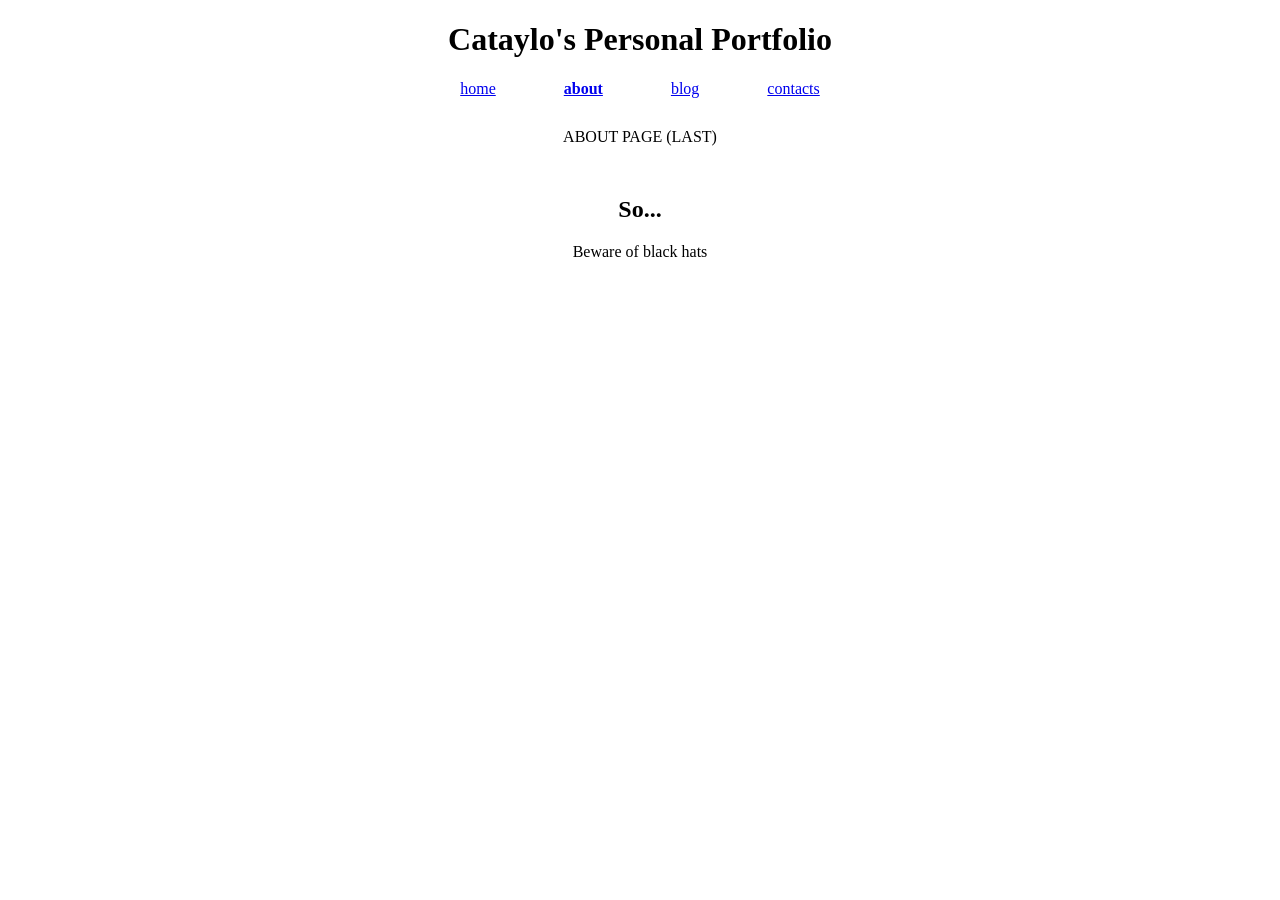
==== about.html @ a468278e "Added templates for homepage and contacts" ====
<!DOCTYPE html>
<html>
    <head>
        <meta charset="utf-8" lang="en-US">
        <title>CATAYLO'S PERSONAL INFO: ABOUT ME</title>
        <link rel="stylesheet" href="styles.css">
    </head>

    <body>

         <header style="text-align: center;">

            <h1 >Cataylo's Personal Portfolio</h1>
            <a href="index.html" class="navigation">home</a>
            <a href="about.html" class="navigation" style="font-weight: bold;"">about</a>
            <a href="blog.html" class="navigation">blog</a>
            <a href="contact.html" class="navigation">contacts</a>
            
        </header>



        <section id="about">
            ABOUT PAGE (LAST)        
        </section>



        <footer style="text-align: center;">

            <h2>So...</h2>
            <p>Beware of black hats</p>

        </footer>

        <script src="script.js"></script>
    </body>
</html>
---- styles.css ----
#anreabethClone {
    padding: 20px;
}



.submit {
    text-align: left;
}
.navigation {
    padding: 0 32px 0 32px;
}
.intro-text {
    text-align: center; 
    text-justify: inter-word;
    width: 500px;
    margin: 0 auto;
}


form {
    width:min-content;
    margin:0 auto;
}
ul {
    margin: auto 0;
    display: inline-block;
    text-align: left;
}
section {
    text-align: center; 
    padding: 30px;
}
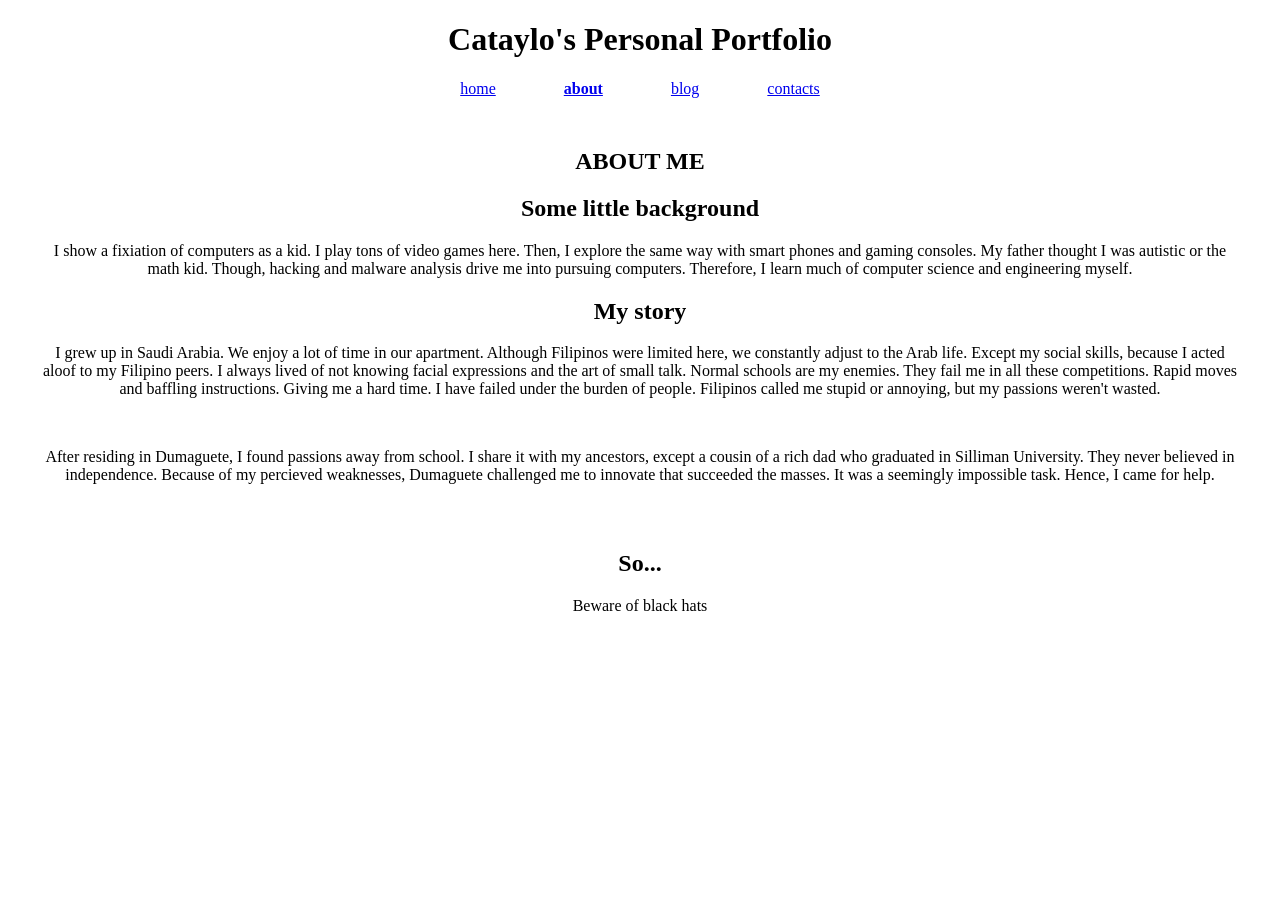
==== commit 45c54042: "Created the structure of the website" ====
--- a/about.html
+++ b/about.html
@@ -21,9 +21,16 @@
 
 
         <section id="about">
-            ABOUT PAGE (LAST)        
+            <h1> ABOUT ME </h1>
+
+            <h2>Some little background</h2>
+            <p>I show a fixiation of computers as a kid. I play tons of video games here. Then, I explore the same way with smart phones and gaming consoles. My father thought I was autistic or the math kid. Though, hacking and malware analysis drive me into pursuing computers. Therefore, I learn much of computer science and engineering myself.</p>    
+            
+            <h2>My story</h2>
+            <p>I grew up in Saudi Arabia. We enjoy a lot of time in our apartment. Although Filipinos were limited here, we constantly adjust to the Arab life. Except my social skills, because I acted aloof to my Filipino peers. I always lived of not knowing facial expressions and the art of small talk. Normal schools are my enemies. They fail me in all these competitions. Rapid moves and baffling instructions. Giving me a hard time. I have failed under the burden of people. Filipinos called me stupid or annoying, but my passions weren't wasted.</p>
+            <br>
+            <p>After residing in Dumaguete, I found passions away from school. I share it with my ancestors, except a cousin of a rich dad who graduated in Silliman University. They never believed in independence. Because of my percieved weaknesses, Dumaguete challenged me to innovate that succeeded the masses. It was a seemingly impossible task. Hence, I came for help.</p>
         </section>
-
 
 
         <footer style="text-align: center;">
--- a/styles.css
+++ b/styles.css
@@ -1,5 +1,10 @@
 #anreabethClone {
     padding: 20px;
+}
+#blog-lists {
+    text-align: justify;
+    width: 600px;
+    margin: 0 auto;
 }
 
 
@@ -16,9 +21,18 @@
     width: 500px;
     margin: 0 auto;
 }
+.align-button {
+    text-align: right;
+}
+.blog-post {
+    text-align: left;
+}
+.blog-content {
+    height: 100px;
+}
 
 
-form {
+form { 
     width:min-content;
     margin:0 auto;
 }
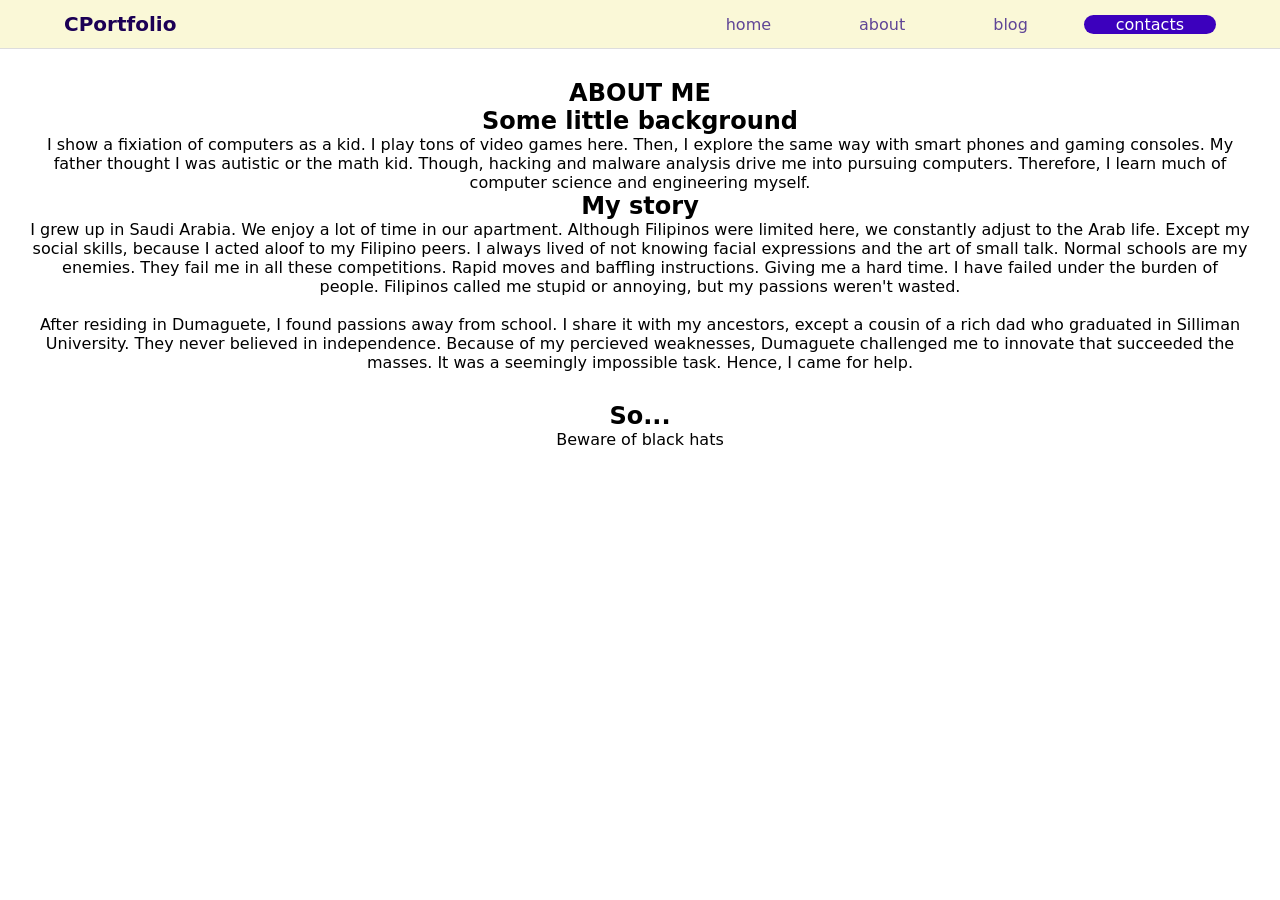
==== commit 165d09f3: "styling part 1" ====
--- a/about.html
+++ b/about.html
@@ -8,14 +8,18 @@
 
     <body>
 
-         <header style="text-align: center;">
-
-            <h1 >Cataylo's Personal Portfolio</h1>
-            <a href="index.html" class="navigation">home</a>
-            <a href="about.html" class="navigation" style="font-weight: bold;"">about</a>
-            <a href="blog.html" class="navigation">blog</a>
-            <a href="contact.html" class="navigation">contacts</a>
-            
+        <header>
+            <div class="container">
+                <h1>CPortfolio</h1>
+                <nav>
+                    <ul>
+                        <li><a href="index.html" class="navigation">home</a></li>
+                        <li><a href="about.html" class="navigation about">about</a></li>
+                        <li><a href="blog.html" class="navigation">blog</a></li>
+                        <li><a href="contact.html" class="navigation" id="contact-button">contacts</a></li>
+                    </ul>  
+                </nav>
+            </div>  
         </header>
 
 
--- a/styles.css
+++ b/styles.css
@@ -1,3 +1,5 @@
+/* Initials */
+
 #anreabethClone {
     padding: 20px;
 }
@@ -6,21 +8,13 @@
     width: 600px;
     margin: 0 auto;
 }
-
-
-
 .submit {
     text-align: left;
 }
 .navigation {
     padding: 0 32px 0 32px;
 }
-.intro-text {
-    text-align: center; 
-    text-justify: inter-word;
-    width: 500px;
-    margin: 0 auto;
-}
+
 .align-button {
     text-align: right;
 }
@@ -45,3 +39,111 @@
     text-align: center; 
     padding: 30px;
 }
+
+/* Main */
+* {
+    box-sizing: border-box;
+    margin: 0;
+    padding: 0;
+    font-family: system-ui, -apple-system, BlinkMacSystemFont, 'Segoe UI', Roboto, Oxygen, Ubuntu, Cantarell, 'Open Sans', 'Helvetica Neue', sans-serif;
+}
+
+.container {
+    box-sizing: border-box;
+    width: 90%;
+    max-width: 1200px;
+    max-height: fit-content;
+    margin: auto;
+    height: 3rem;
+}
+header .container {
+    display: flex;
+    justify-content: space-between;
+    align-items: center;
+}
+header {
+    background: #faf8d7;
+    border-bottom: 1px solid #ddd;
+    padding: 0;
+}
+
+header h1 {
+    color: #1b0055;
+    font-size: 1.25rem;
+}
+
+nav {
+    
+}
+nav ul {
+    list-style: none;
+    display: flex;
+    gap: 1.5rem;
+    font-weight: 500;
+    justify-content: flex-end;
+    padding: 1rem 0;
+}
+
+nav a 
+{
+    
+    padding: 500px;
+    height:max-content;
+    text-decoration: none;
+    color: #5f4596;
+}
+nav a:hover 
+{
+    text-decoration: none;
+    color: #8760db;
+    
+}
+nav a:active 
+{
+    text-decoration: none;
+    color: #4500d8;
+}
+#contact-button {
+    text-decoration: none;
+    background-color: #3c00bd;
+    border-radius: 20px;
+    height: 200px;
+    color: white;
+    padding: 0 auto;
+}
+#contact-button:hover {
+    text-decoration: none;
+    background-color: #5100ff;
+    border-radius: 20px;
+    color: rgb(255, 255, 255);
+    padding: 0 auto;
+}
+
+.homepage {
+    text-align: center;
+    padding: 0;
+}
+.intro-text {
+    background-color: #fffa9a;
+    text-align: center; 
+    padding: 10px;
+    margin: 0 auto;
+}
+.intro-content {
+    background-color: rgb(255, 255, 225);
+    display: flex;
+    flex-direction: column-reverse;
+    gap: 2rem;
+    text-align: justify;
+    text-justify: inter-word;
+    padding: 100px 0;
+    align-items: center;
+}
+.short-intro {
+    width: 400px;
+    display: flex;
+    flex-direction: row;
+}
+.profile-pic {
+    border-radius: 999px;
+}
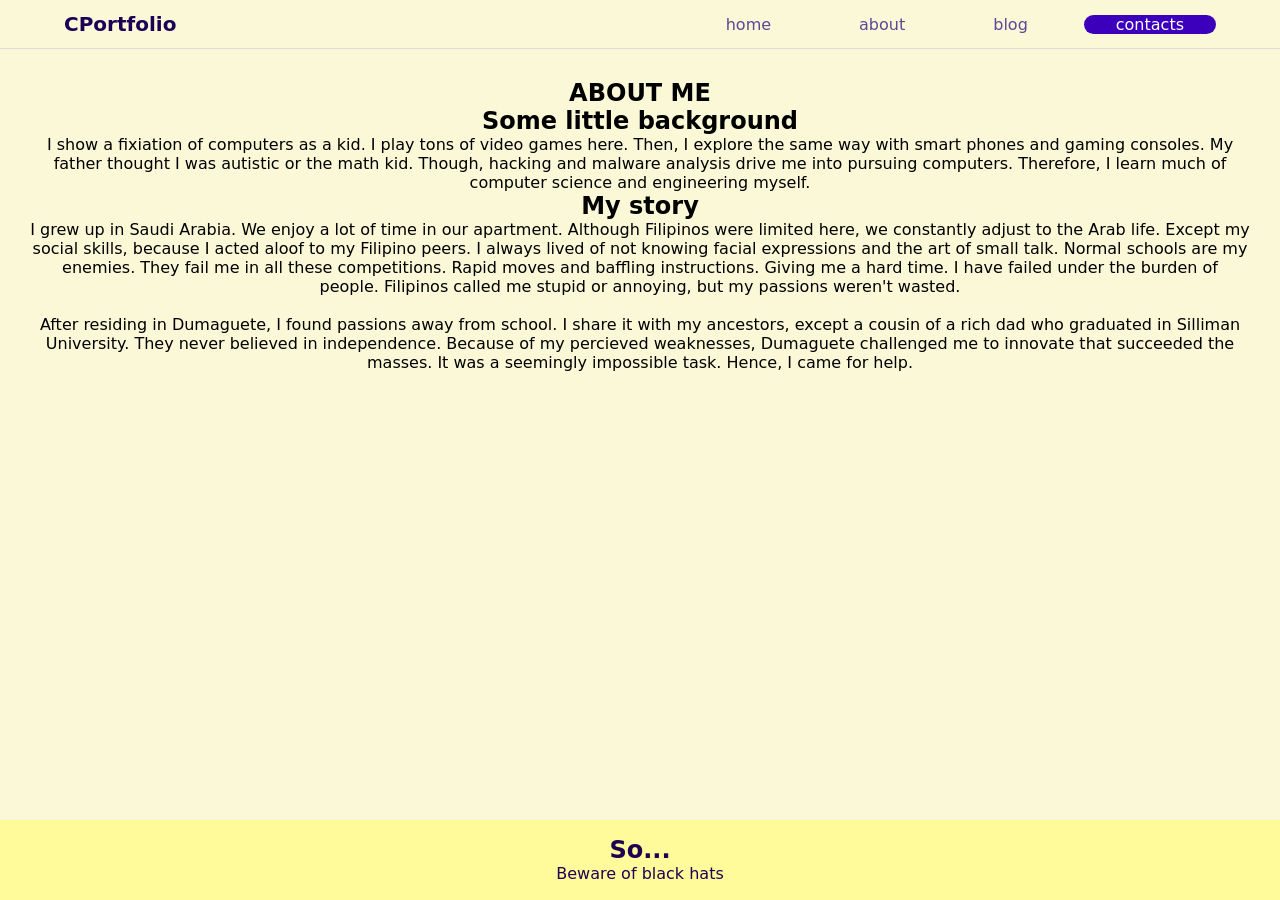
==== commit 1456abbb: "I NEED TO TWEAK MY STYLE! LOOKS TOO SIMPLE." ====
--- a/about.html
+++ b/about.html
@@ -37,11 +37,11 @@
         </section>
 
 
-        <footer style="text-align: center;">
-
+        <footer>
+          <div class="container">
             <h2>So...</h2>
             <p>Beware of black hats</p>
-
+          </div>
         </footer>
 
         <script src="script.js"></script>
--- a/styles.css
+++ b/styles.css
@@ -1,3 +1,5 @@
+/* WARNING: THIS IS THE HARDEST PART OF WEB DEVELOPMENT*/
+
 /* Initials */
 
 #anreabethClone {
@@ -47,6 +49,9 @@
     padding: 0;
     font-family: system-ui, -apple-system, BlinkMacSystemFont, 'Segoe UI', Roboto, Oxygen, Ubuntu, Cantarell, 'Open Sans', 'Helvetica Neue', sans-serif;
 }
+body {
+    background: #faf8d7;
+}
 
 .container {
     box-sizing: border-box;
@@ -56,6 +61,10 @@
     margin: auto;
     height: 3rem;
 }
+
+
+
+
 header .container {
     display: flex;
     justify-content: space-between;
@@ -72,9 +81,6 @@
     font-size: 1.25rem;
 }
 
-nav {
-    
-}
 nav ul {
     list-style: none;
     display: flex;
@@ -86,7 +92,6 @@
 
 nav a 
 {
-    
     padding: 500px;
     height:max-content;
     text-decoration: none;
@@ -124,7 +129,7 @@
     padding: 0;
 }
 .intro-text {
-    background-color: #fffa9a;
+    background: #fffa9a;
     text-align: center; 
     padding: 10px;
     margin: 0 auto;
@@ -132,18 +137,53 @@
 .intro-content {
     background-color: rgb(255, 255, 225);
     display: flex;
-    flex-direction: column-reverse;
+    flex-direction: row;
     gap: 2rem;
     text-align: justify;
     text-justify: inter-word;
     padding: 100px 0;
     align-items: center;
 }
-.short-intro {
-    width: 400px;
-    display: flex;
-    flex-direction: row;
-}
 .profile-pic {
     border-radius: 999px;
+    box-shadow: 10px 10px 0 gold;
 }
+.whoami {
+    display: flex;
+    justify-content: space-between;
+    max-width: 1200px;
+    width: 200%;
+    gap: 4rem;
+    margin: 0 auto;
+}
+.whoami-text {
+    margin: auto 0;
+}
+
+.intro-skill-set {
+    padding-bottom: 2.5rem;
+    background: #fff28f;
+    padding: 0 auto;
+}
+
+.intro-skill-set ul{
+    list-style: none;
+    gap: 3rem;
+    display: flex;
+    margin: 0 auto;
+    height:max-content;
+    
+}
+footer {
+    background:#fffa9a;
+    color: #1e0052;
+    text-align: center;
+    padding: 1rem;
+    bottom: 0;
+    margin-top: 2rem;
+    height: 5rem;
+    width: 100%;
+    align-items: center;
+    justify-content: center;
+    position: fixed;
+}
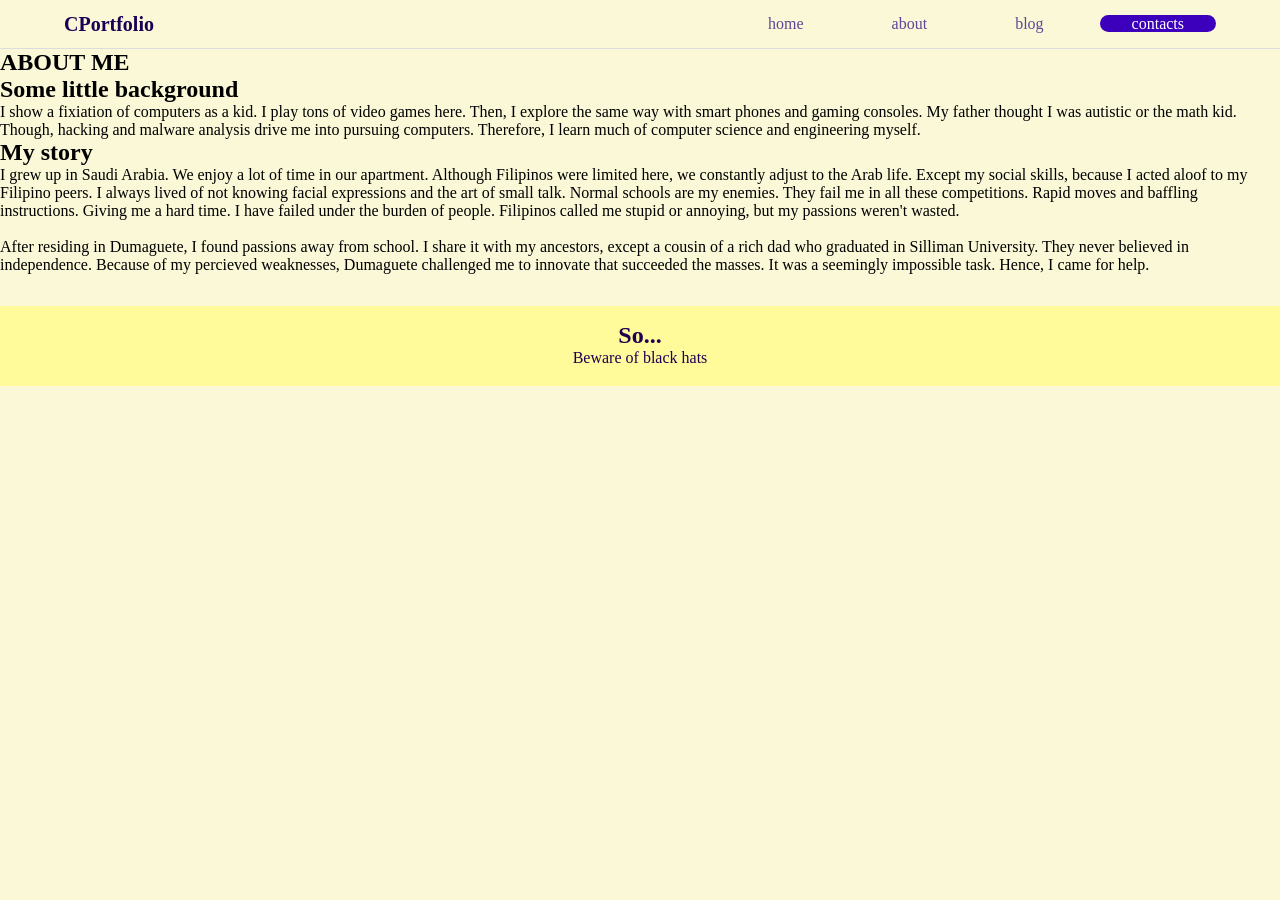
==== commit 604a9470: "Updated blog design" ====
--- a/about.html
+++ b/about.html
@@ -2,7 +2,7 @@
 <html>
     <head>
         <meta charset="utf-8" lang="en-US">
-        <title>CATAYLO'S PERSONAL INFO: ABOUT ME</title>
+        <title>CPORTFOLIO: ABOUT ME</title>
         <link rel="stylesheet" href="styles.css">
     </head>
 
@@ -44,6 +44,6 @@
           </div>
         </footer>
 
-        <script src="script.js"></script>
+        <script></script>
     </body>
 </html>
--- a/styles.css
+++ b/styles.css
@@ -5,54 +5,27 @@
 #anreabethClone {
     padding: 20px;
 }
-#blog-lists {
-    text-align: justify;
-    width: 600px;
-    margin: 0 auto;
-}
-.submit {
-    text-align: left;
-}
-.navigation {
-    padding: 0 32px 0 32px;
-}
-
-.align-button {
-    text-align: right;
-}
-.blog-post {
-    text-align: left;
-}
-.blog-content {
-    height: 100px;
-}
-
-
-form { 
-    width:min-content;
-    margin:0 auto;
-}
+
 ul {
     margin: auto 0;
     display: inline-block;
     text-align: left;
 }
-section {
-    text-align: center; 
-    padding: 30px;
-}
+
 
 /* Main */
 * {
     box-sizing: border-box;
     margin: 0;
     padding: 0;
-    font-family: system-ui, -apple-system, BlinkMacSystemFont, 'Segoe UI', Roboto, Oxygen, Ubuntu, Cantarell, 'Open Sans', 'Helvetica Neue', sans-serif;
-}
+}
+
 body {
     background: #faf8d7;
-}
-
+    font-family: 'JetBrains Mono'
+}
+
+/*HOME (index.html)*/
 .container {
     box-sizing: border-box;
     width: 90%;
@@ -62,8 +35,9 @@
     height: 3rem;
 }
 
-
-
+.navigation {
+    padding: 0 32px 0 32px;
+}
 
 header .container {
     display: flex;
@@ -185,5 +159,176 @@
     width: 100%;
     align-items: center;
     justify-content: center;
-    position: fixed;
-}+    /* position: absolute; */
+}
+
+/* CONTACTS */
+
+.contact-ui {
+    background-color:white;
+    width: 300px;
+    margin: 0 auto;
+    padding: 1.5rem;
+    border-radius:  20px;
+    box-shadow: 10px 10px 0 rgb(149, 146, 90);
+}
+.contact-ui h1{
+    text-align: center;
+}
+.contact {
+    display: block;
+    padding: 3rem;
+}
+.submit {
+    text-align: center;
+    display: block;
+    padding: 1em 0;
+}
+
+#lubot {
+    margin: 1rem 0 0 0;
+    appearance: none;
+    border: 1px solid rgb(192, 192, 192);
+    width: 90%;
+    background-color: white;
+    padding: 5px;
+    font-family: 'JetBrains Mono';
+    font-size: 16px;
+}
+
+#lubot:hover {
+    background-color: #fff8bf8a;
+    cursor: pointer;
+}
+
+#lubot:active {
+    background-color: #fff082;
+    cursor: pointer;
+}
+
+#message {
+    margin: 0.5rem 0 0 0;   
+}
+
+form {
+    display: flex;
+    flex-direction: column;
+    margin: 0 auto;
+}
+label {
+    text-align: center;
+    padding: 0.5rem 0;
+}
+input {
+    padding: 0.3em;
+}
+
+/* for contact-links */
+.contact-links {
+    width: 300px;
+    margin: 3rem auto;
+    
+}
+
+.contact-profiles {
+    list-style-type: none;
+    display: flex;
+    gap: 2em;
+    align-items: center;
+    justify-content: center;
+    margin: 1.5em 0;
+}
+
+.contact-image {
+    border-radius: 5em;
+}
+
+.whoareyou:link {
+    color:#1b0055;
+    text-decoration: none;
+}
+
+#true-email {
+    margin: 1em;
+    border-radius: 1rem;
+}
+
+fieldset {
+    background-color: #bea0ff;
+    text-align: center;
+    border: none;
+    border-radius: 2rem;
+    box-shadow: 10px 10px 0 #3000985d;
+}
+legend {
+    margin: 0 auto;
+    color:#1e0052;
+    background-color:#faf8d7;
+    padding: 5px;
+    font-weight: 600;
+    border-radius:  5rem;
+    border: 2px solid #1e0052;
+}
+span {
+    background-color:#faf8d7;
+    padding: 7.5px;
+    border-radius: 5rem;
+    font-size: 16px;
+}
+
+/* BLOGS */
+
+
+
+
+#read-blog  {
+    appearance: none;
+    background: #fffef5;
+    border: none;
+    cursor: pointer;
+    color:#9e8d51;
+    margin-top: 0.5em;
+    font-size: 1em;
+    font-family: 'JetBrains Mono';
+}
+
+#read-blog:hover{
+    color:rgb(206, 186, 95)
+}
+
+
+#blog-lists {
+    text-align: justify;
+    width: 600px;
+    margin: 3rem auto;
+}
+
+.reader {
+    text-align: center;
+}
+.blog-post {
+    text-align: left;
+}
+.blog-content {
+    height: 100px;
+}
+.blog-page {
+    background-color: #fffef5;
+    margin: 3rem 0;
+    padding: 2rem;
+    box-shadow: 10px 10px 0 #726842;
+}
+.blog-page p {
+    padding: 1rem 0 0 0;
+}
+.category {
+    font-weight: 500;
+    text-decoration: underline;
+    margin: auto 0;
+}
+article {
+    display: flex;
+    justify-content: space-between;
+}
+
+
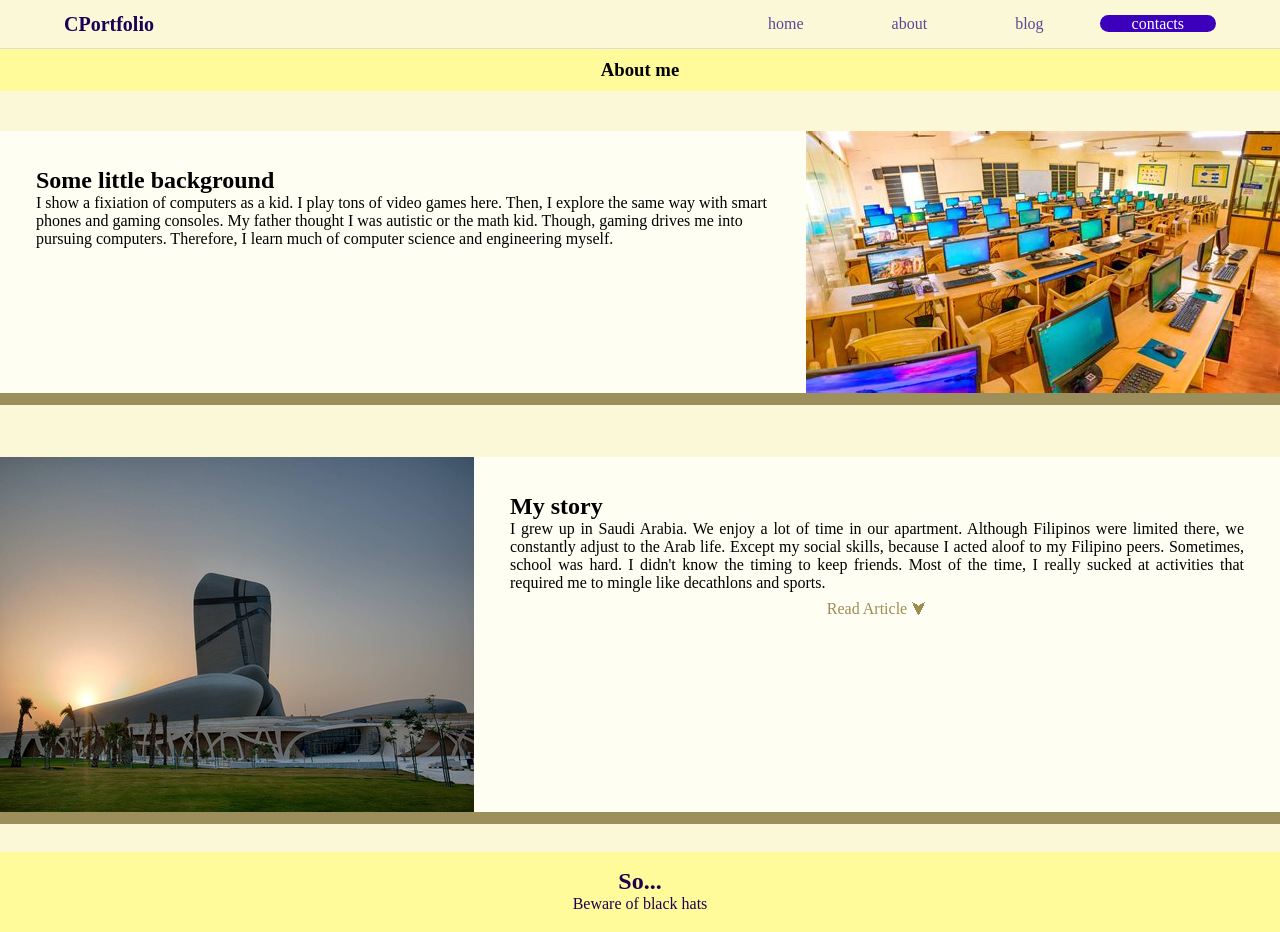
==== commit a470277a: "Improved about page design" ====
--- a/about.html
+++ b/about.html
@@ -1,7 +1,8 @@
 <!DOCTYPE html>
-<html>
+<html lang="en">
     <head>
-        <meta charset="utf-8" lang="en-US">
+        <meta charset="UTF-8" />
+        <meta name="viewport" content="width=device-width, initial-scale=1.0" />
         <title>CPORTFOLIO: ABOUT ME</title>
         <link rel="stylesheet" href="styles.css">
     </head>
@@ -25,15 +26,90 @@
 
 
         <section id="about">
-            <h1> ABOUT ME </h1>
+            <section class="intro-text">
+                <h1> About me </h1>
+            </section>
+            
+            <div class="background-profile">
+                <div class="personal-background">
+                    <h2>Some little background</h2>
 
-            <h2>Some little background</h2>
-            <p>I show a fixiation of computers as a kid. I play tons of video games here. Then, I explore the same way with smart phones and gaming consoles. My father thought I was autistic or the math kid. Though, hacking and malware analysis drive me into pursuing computers. Therefore, I learn much of computer science and engineering myself.</p>    
-            
-            <h2>My story</h2>
-            <p>I grew up in Saudi Arabia. We enjoy a lot of time in our apartment. Although Filipinos were limited here, we constantly adjust to the Arab life. Except my social skills, because I acted aloof to my Filipino peers. I always lived of not knowing facial expressions and the art of small talk. Normal schools are my enemies. They fail me in all these competitions. Rapid moves and baffling instructions. Giving me a hard time. I have failed under the burden of people. Filipinos called me stupid or annoying, but my passions weren't wasted.</p>
-            <br>
-            <p>After residing in Dumaguete, I found passions away from school. I share it with my ancestors, except a cousin of a rich dad who graduated in Silliman University. They never believed in independence. Because of my percieved weaknesses, Dumaguete challenged me to innovate that succeeded the masses. It was a seemingly impossible task. Hence, I came for help.</p>
+                    <p>
+                        I show a fixiation of computers as a kid. 
+                        I play tons of video games here. Then, I 
+                        explore the same way with smart phones and
+                        gaming consoles. My father thought I was
+                        autistic or the math kid. Though, gaming 
+                        drives me into pursuing computers. Therefore, 
+                        I learn much of computer science and engineering 
+                        myself.
+                    </p>    
+                </div>
+                <img class="ComputerLab" src="images/AboutPage/ComputerLab.jpg" />   
+            </div>
+
+            <div class="background-profile" style="margin-top: 4rem;">
+                <img 
+                    class="ComputerLab" 
+                    id="Linux" 
+                    src="images/AboutPage/SaudiArabia.jpg"  
+                    onclick="changeImage()"
+                /> 
+                <div class="personal-background">
+                    <h2>My story</h2>
+                    <p style="text-align: justify;">
+                        I grew up in Saudi Arabia. We enjoy a 
+                        lot of time in our apartment. Although 
+                        Filipinos were limited there, we constantly 
+                        adjust to the Arab life. Except my social 
+                        skills, because I acted aloof to my Filipino 
+                        peers. Sometimes, school was hard.
+                        I didn't know the timing to keep friends. 
+                        Most of the time, I really sucked at activities
+                        that required me to mingle like decathlons
+                        and sports.
+        
+                    </p>
+                    
+                    <p class="narrative">
+                        Meanwhile, the lack of filipino 
+                        contact lead me into immersing technology.
+                        Playing video games and solving math
+                        problems became my forte. Innovating
+                        was way more than just working my butt
+                        of to succeed in school.
+                    </p>
+                    
+                    <p class="narrative">
+                        Arriving in Dumaguete came with more challenges.
+                        At first, it was Silliman. Because of my social 
+                        challenges, my classmate ignored me or talked behind
+                        my back. Although, I was doing decent here, I 
+                        couldn't bare the load. So I kept transferring
+                        school to school. Next came with college. I was
+                        baffled by the obsolete instructions of my professors.
+                        Despite my efforts, they reward me less: low grades
+                        and no year-end awards.
+                    </p>
+                    
+                    <p class="narrative">
+                        My cousins never believed me. School performance 
+                        matters for them. After enduring the harsh treatments
+                        of the four University horsemen, I made a deal.
+                        If I innovate something beyond school and they love it,
+                        I would've won.
+                    </p>
+                    
+                    <p class="narrative">
+                        Now, it's up to you to respond for help. The more we
+                        worked together, the more we can teach the Universities
+                        a lesson. In the meantime, I'll just study and chill.
+                    </p>
+                    <div class='reader'>
+                        <button onclick='showContent()' class="readme" id="read-blog">Read Article ⮟</button>
+                    </div>
+                </div>
+            </div> 
         </section>
 
 
@@ -44,6 +120,6 @@
           </div>
         </footer>
 
-        <script></script>
+        <script src="scripts/about.js"></script>
     </body>
 </html>
--- a/styles.css
+++ b/styles.css
@@ -277,10 +277,6 @@
 }
 
 /* BLOGS */
-
-
-
-
 #read-blog  {
     appearance: none;
     background: #fffef5;
@@ -331,4 +327,42 @@
     justify-content: space-between;
 }
 
-
+/* ABOUT PAGE */
+
+@media (max-width: 800px) {
+    .background-profile {
+        display: flex;
+        flex-direction: row;
+        flex-wrap: wrap;
+        width: 60%;
+        max-width: max-content;
+        margin: 40px auto;
+    }
+    .ComputerLab {
+        object-fit: fill;
+        width: 1200px;
+    }
+}
+
+.background-profile {
+    display: flex;
+    flex-direction: row;
+    flex-wrap: unwrap;
+    width: 100%;
+    max-width: max-content;
+    margin: 40px auto;
+    box-shadow: 0 0.75rem #9d8f5c;
+}
+.personal-background {
+    background-color: #fffef2;
+    padding: 2.25rem;
+}
+.ComputerLab {
+    object-fit: cover;
+}
+
+.narrative {
+    margin: 15px 0;
+    text-align: justify;
+    display: none;
+}
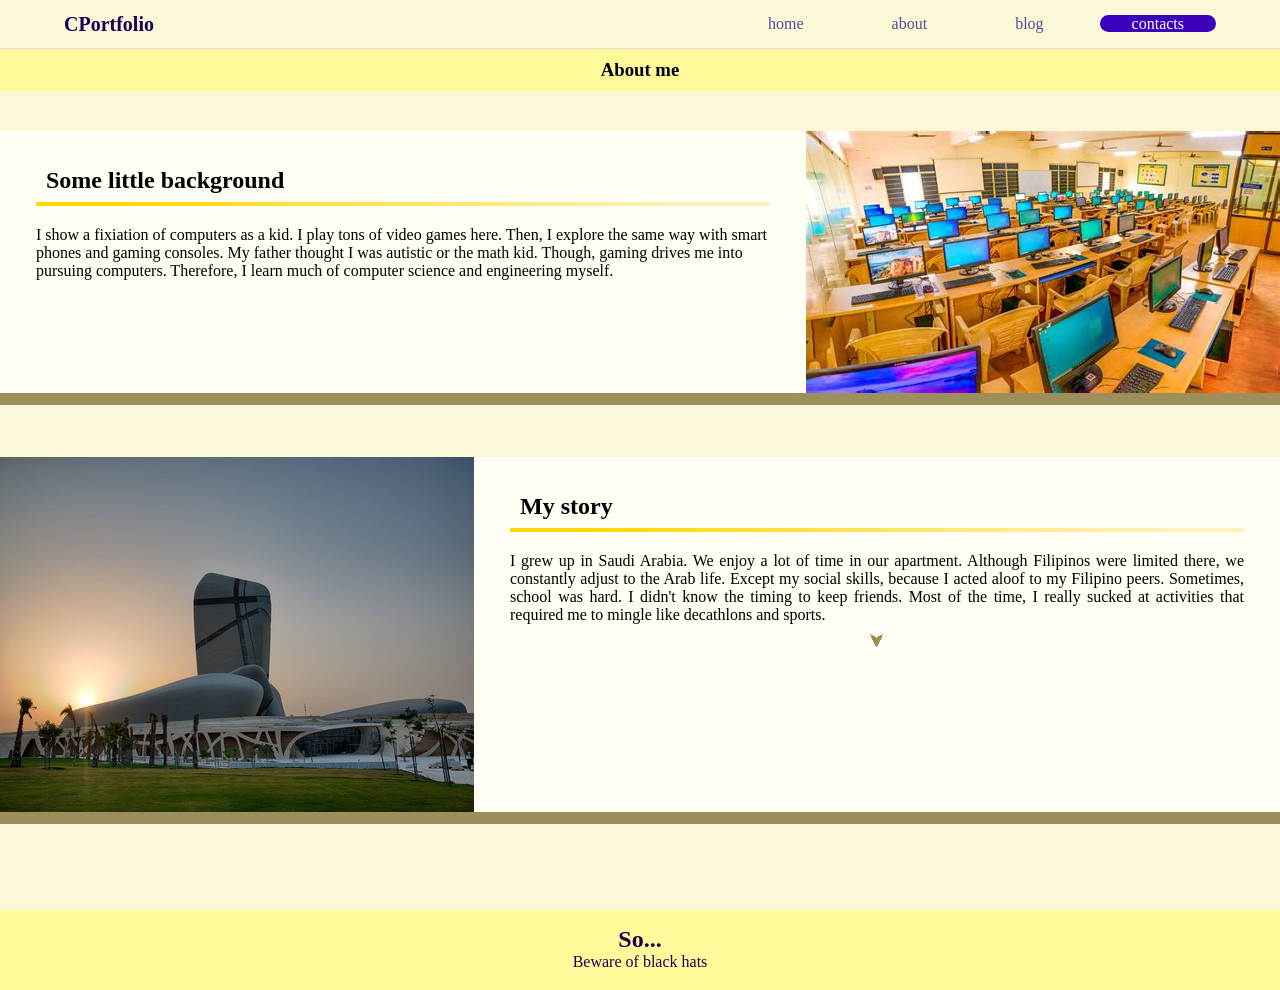
==== commit fd9b0d8f: "About page design tweaks #1" ====
--- a/about.html
+++ b/about.html
@@ -34,6 +34,8 @@
                 <div class="personal-background">
                     <h2>Some little background</h2>
 
+                    <div class="divider"></div>
+                    
                     <p>
                         I show a fixiation of computers as a kid. 
                         I play tons of video games here. Then, I 
@@ -57,6 +59,9 @@
                 /> 
                 <div class="personal-background">
                     <h2>My story</h2>
+
+                    <div class="divider"></div>
+
                     <p style="text-align: justify;">
                         I grew up in Saudi Arabia. We enjoy a 
                         lot of time in our apartment. Although 
@@ -106,12 +111,35 @@
                         a lesson. In the meantime, I'll just study and chill.
                     </p>
                     <div class='reader'>
-                        <button onclick='showContent()' class="readme" id="read-blog">Read Article ⮟</button>
+                        <button onclick='showContent(".narrative", ".readme")' class="readme" id="read-blog">⮟</button>
                     </div>
                 </div>
             </div> 
         </section>
-
+        <div class='reader'>
+            <button onclick='showContent(".touchMeNot", ".secret")' class="secret" id="read-secret">⮟</button>
+        </div>
+        <section class="touchMeNot">
+            <div class="touchMeNot-ui">
+                <img 
+                    src="images/AboutPage/TouchMeNot.jpg" 
+                    alt="I am autistic"
+                    width="200"
+                    style="border-radius: 99em;" 
+                />
+                
+                <h2>I am autistic</h2>
+                <p>
+                    <i>“Autism is not a disability; it’s a different ability.”<br> <span>—Alex Plank</span></i>
+                </p>
+                <p>
+                    <i>“Being a parent of a child with autism is the ultimate test of flexibility.”<br> <span>—Dena Gassner</span></i>
+                </p>
+                <p>
+                    <i>“If the autism gene were eliminated, people would just chat in caves and do nothing.”<br> <span>—Temple Grandin</span></i>
+                </p>
+            </div>
+        </section>
 
         <footer>
           <div class="container">
--- a/styles.css
+++ b/styles.css
@@ -357,12 +357,58 @@
     background-color: #fffef2;
     padding: 2.25rem;
 }
+.personal-background h2 {
+    margin-left: 10px;
+}
 .ComputerLab {
     object-fit: cover;
 }
-
 .narrative {
     margin: 15px 0;
     text-align: justify;
     display: none;
 }
+.divider {
+    border: 2px solid transparent;
+    border-image: linear-gradient(to right, gold 10%, #fff1bd 90%);
+    border-image-slice: 1;
+    margin: 0.50em 0 1.25em 0;
+}
+#Linux {
+    cursor: pointer;
+}
+#read-secret  {
+    appearance: none;
+    background:#faf8d7;
+    border: none;
+    color:#faf8d7;
+    margin-top: 0.5em;
+    font-size: 1em;
+    font-family: 'JetBrains Mono';
+}
+#read-secret:active{
+    color:rgb(255, 242, 183)
+}
+
+.touchMeNot {
+    background-color: #8acbf3;
+    box-shadow: inset 0 0 10px 0 rgba(0, 0, 0, 0.592);
+    display: none;
+}
+.touchMeNot-ui {
+    display: inline-block;
+    margin: 2rem auto;
+    text-align: center;
+    color: #e4f5ff;
+}
+.touchMeNot-ui > p {
+    padding: 10px 0;
+    font-weight: 500;
+}
+.touchMeNot-ui > h2 {
+    padding: 5px 0;
+}
+.touchMeNot-ui > p > i > span {
+    background: none;
+    font-weight: 1000;
+}
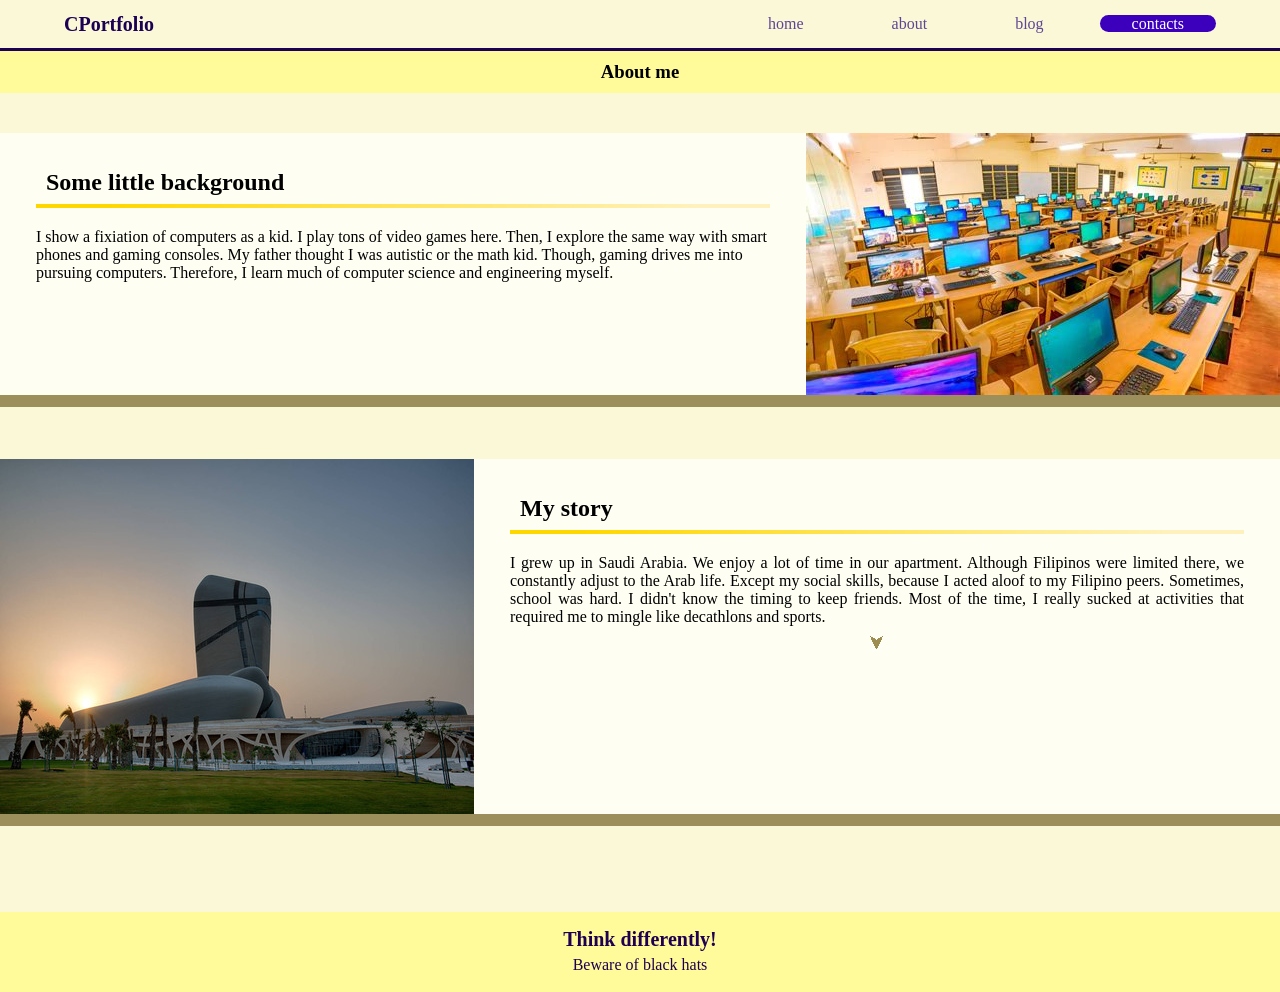
==== commit 55a3ed8f: "Design Process Finished: Update homepage design" ====
--- a/about.html
+++ b/about.html
@@ -143,7 +143,7 @@
 
         <footer>
           <div class="container">
-            <h2>So...</h2>
+            <div id="catchphrase">Think differently!</div>
             <p>Beware of black hats</p>
           </div>
         </footer>
--- a/styles.css
+++ b/styles.css
@@ -2,15 +2,6 @@
 
 /* Initials */
 
-#anreabethClone {
-    padding: 20px;
-}
-
-ul {
-    margin: auto 0;
-    display: inline-block;
-    text-align: left;
-}
 
 
 /* Main */
@@ -46,7 +37,7 @@
 }
 header {
     background: #faf8d7;
-    border-bottom: 1px solid #ddd;
+    border-bottom: 3px solid#1b0055;
     padding: 0;
 }
 
@@ -98,6 +89,55 @@
     padding: 0 auto;
 }
 
+#more-about-me, #skills-info { /* DIALOG INFO */
+    position: fixed;
+    padding: 30px;
+    text-align: center;
+    margin: auto;
+    background: #faf8d7;
+    border: 4px solid #402d69;
+    box-shadow: 10px 10px 0 #402d6974;
+}
+dialog button {
+    appearance: none;
+    background: none;
+    border: none;
+    margin-top: 20px;
+    font-family: 'JetBrains Mono';
+    font-weight: 400;
+    font-size: large;
+    color: #726842;
+}
+dialog p {
+    width: 600px;
+    text-align: justify;
+    padding: 10px 0;
+}
+dialog p > span{
+    font-size: 30px;
+    font-weight: 700;
+}
+
+dialog button:hover{
+    color: #bbad7d;
+    cursor: pointer;
+}
+div[id='catchphrase'] {
+    font-size: 20px;
+    font-weight: 800;
+    padding: 0 0 5px 0;
+}
+div[id='HelloWorld']:first-of-type {
+    font-size: 30pt;
+    position: relative;
+    top: -10px;
+    background: -webkit-linear-gradient(45deg, gold 10%, goldenrod);
+    -webkit-background-clip: text;
+    -webkit-text-fill-color: transparent;
+    font-weight: 800;
+} 
+
+
 .homepage {
     text-align: center;
     padding: 0;
@@ -120,7 +160,7 @@
 }
 .profile-pic {
     border-radius: 999px;
-    box-shadow: 10px 10px 0 gold;
+    box-shadow: 10px 10px 20px gold;
 }
 .whoami {
     display: flex;
@@ -133,33 +173,128 @@
 .whoami-text {
     margin: auto 0;
 }
-
+.whoami-text > h2 > #fullname {
+    font-size: 25px;
+    background: -webkit-linear-gradient(45deg, gold 5%, goldenrod);
+    -webkit-background-clip: text;
+    -webkit-text-fill-color: transparent;
+}
+.whoami-text button, .intro-skill-set button {
+    appearance: none;
+    position: relative;
+    top: 20px;
+    padding: 5px;
+    border: 3px solid #1e0052;
+    box-shadow: 3px 3px 0 #1b0055b3;
+    background-color: rgb(255, 248, 189);
+    font-family: 'JetBrains Mono';
+    
+}
+.intro-skill-set button {
+    top: -10px;
+}
+.whoami-text button:hover, .intro-skill-set button:hover  {
+    background-color: rgb(255, 246, 164);
+    cursor: pointer;
+}
+.whoami-text button:active, .intro-skill-set button:active  {
+    transform: translateX(3px) translateY(3px);
+    box-shadow: none;
+}
 .intro-skill-set {
-    padding-bottom: 2.5rem;
-    background: #fff28f;
-    padding: 0 auto;
-}
-
-.intro-skill-set ul{
-    list-style: none;
-    gap: 3rem;
-    display: flex;
-    margin: 0 auto;
-    height:max-content;
+    background-color:#fff082;
+    padding: 10px 0;
+}
+.intro-skill-category h2:first-of-type {
+    font-size: 30px;
+    color:rgba(0, 0, 0, 0.589)
+}
+.skill-category {
+    border: 2pt solid #1b0055;
+    width: max-content;
+    background-color: #faf8d7;
+    padding: 10px 40px;
+    margin: 1rem auto;
+    box-shadow: 5px 5px 0 #1b0055bc;
+    font-weight: 500;
+}
+
+.skills-set {
+    display: flex;
+    gap: 20px;
+    justify-content: center;
+    flex-wrap: wrap;
+    padding:20px;
     
 }
+.skill-set {
+    padding: 10px;
+    background-color: #fffef5;
+    border-radius: 20px;
+    display: flex;
+    flex-direction: column;
+    gap: 30px
+}
+.soft-skills {
+    margin: 40px auto;
+    border-radius: 20px; 
+}
+.soft-skills img {
+    border-radius: 20px;
+    border: 20px solid #fffef2;
+}
+.soft-skills img:hover, .skill-set:hover {
+    transform: scale(1.03, 1.03);
+}
+
+
+.set1 .pic {
+    display: block;
+}
+.set2 img{
+    border-radius: 20px;
+}
+.set2 {
+    order: 1;
+}
+.set4 img{
+    border-radius: 20px;
+}
+
+.set5 img {
+    padding: 10%;
+}
+
 footer {
     background:#fffa9a;
     color: #1e0052;
     text-align: center;
     padding: 1rem;
-    bottom: 0;
     margin-top: 2rem;
     height: 5rem;
     width: 100%;
     align-items: center;
     justify-content: center;
-    /* position: absolute; */
+}
+
+@media screen and (max-width: 768px) {
+    .soft-skills img{
+        width: 450px;
+    }
+    .whoami {
+        display: block;
+        max-width: 1200px;
+        width: 70%; 
+        margin: 0 auto;
+    }
+    .whoami img {
+        margin: 10px auto 50px;
+    }
+    dialog p {
+        width: 400px;
+        text-align: justify;
+        padding: 10px 0;
+    }
 }
 
 /* CONTACTS */
@@ -412,3 +547,5 @@
     background: none;
     font-weight: 1000;
 }
+
+/* HOMEPAGE (FINAL) */
